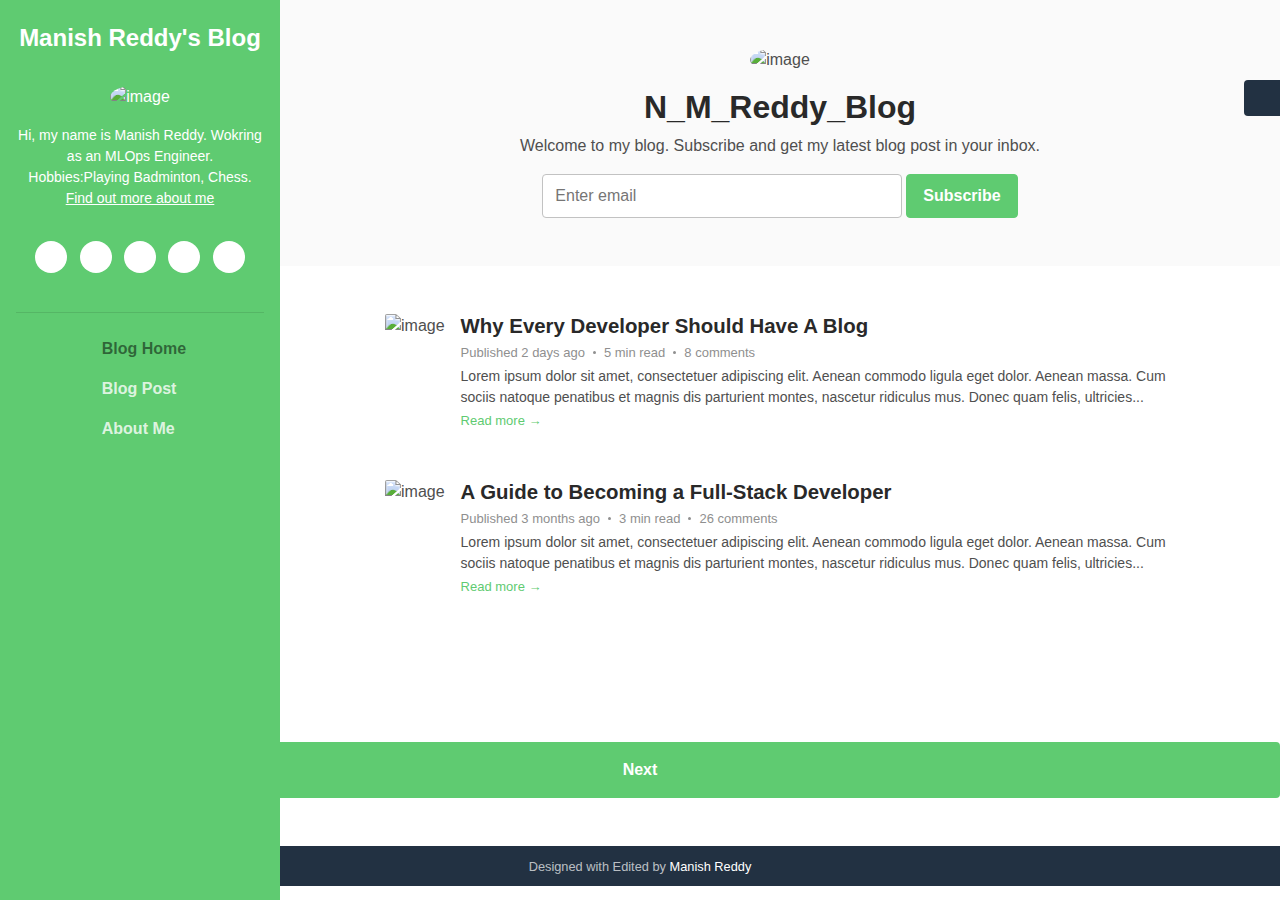
==== index.html @ e74e2b90 "Update index.html" ====
<!DOCTYPE html>
<html lang="en"> 
<head>
    <title>N_M_Reddy</title>
    
    <!-- Meta -->
    <meta charset="utf-8">
    <meta http-equiv="X-UA-Compatible" content="IE=edge">
    <meta name="viewport" content="width=device-width, initial-scale=1.0">
    <meta name="description" content="Blog Template">
    <meta name="author" content="Xiaoying Riley at 3rd Wave Media">    
    <link rel="shortcut icon" href="favicon.ico"> 
    
    <!-- FontAwesome JS-->
    <script defer src="https://use.fontawesome.com/releases/v5.7.1/js/all.js" integrity="sha384-eVEQC9zshBn0rFj4+TU78eNA19HMNigMviK/PU/FFjLXqa/GKPgX58rvt5Z8PLs7" crossorigin="anonymous"></script>
    
    <!-- Theme CSS -->  
    <link id="theme-style" rel="stylesheet" href="assets/css/theme-1.css">

</head> 

<body>
    
    <header class="header text-center">	    
	    <h1 class="blog-name pt-lg-4 mb-0"><a href="index.html">Manish Reddy's Blog</a></h1>
        
	    <nav class="navbar navbar-expand-lg navbar-dark" >
           
			<button class="navbar-toggler" type="button" data-toggle="collapse" data-target="#navigation" aria-controls="navigation" aria-expanded="false" aria-label="Toggle navigation">
			<span class="navbar-toggler-icon"></span>
			</button>

			<div id="navigation" class="collapse navbar-collapse flex-column" >
				<div class="profile-section pt-3 pt-lg-0">
				    <img class="profile-image mb-3 rounded-circle mx-auto" src="assets/images/NMReddy.jpg" alt="image" >			
					
					<div class="bio mb-3">Hi, my name is Manish Reddy. Wokring as an MLOps Engineer. Hobbies:Playing Badminton, Chess.<br><a href="about.html">Find out more about me</a></div><!--//bio-->
					<ul class="social-list list-inline py-3 mx-auto">
			            <li class="list-inline-item"><a href="#"><i class="fab fa-twitter fa-fw"></i></a></li>
			            <li class="list-inline-item"><a href="#"><i class="fab fa-linkedin-in fa-fw"></i></a></li>
			            <li class="list-inline-item"><a href="#"><i class="fab fa-github-alt fa-fw"></i></a></li>
			            <li class="list-inline-item"><a href="#"><i class="fab fa-stack-overflow fa-fw"></i></a></li>
			            <li class="list-inline-item"><a href="#"><i class="fab fa-codepen fa-fw"></i></a></li>
			        </ul><!--//social-list-->
			        <hr> 
				</div><!--//profile-section-->
				
				<ul class="navbar-nav flex-column text-left">
					<li class="nav-item active">
					    <a class="nav-link" href="index.html"><i class="fas fa-home fa-fw mr-2"></i>Blog Home <span class="sr-only">(current)</span></a>
					</li>
					<li class="nav-item">
					    <a class="nav-link" href="blog-post.html"><i class="fas fa-bookmark fa-fw mr-2"></i>Blog Post</a>
					</li>
					<li class="nav-item">
					    <a class="nav-link" href="about.html"><i class="fas fa-user fa-fw mr-2"></i>About Me</a>
					</li>
				</ul>
				
				<!--<div class="my-2 my-md-3">
				    <a class="btn btn-primary" href="https://themes.3rdwavemedia.com/" target="_blank">Get in Touch</a>
				</div>-->
			</div>
		</nav>
    </header>
    
    <div class="main-wrapper">
	    <section class="cta-section theme-bg-light py-5">
		    <div class="container text-center">
			    <img class="profile-image mb-3 rounded-circle mx-auto" style="width:30%"src="assets/images/NMReddy.jpg" alt="image" >
			    <h2 class="heading">N_M_Reddy_Blog</h2>
			    <div class="intro">Welcome to my blog. Subscribe and get my latest blog post in your inbox.</div>
			    <form class="signup-form form-inline justify-content-center pt-3">
                    <div class="form-group">
                        <label class="sr-only" for="semail">Your email</label>
                        <input type="email" id="semail" name="semail1" class="form-control mr-md-1 semail" placeholder="Enter email">
                    </div>
                    <button type="submit" class="btn btn-primary">Subscribe</button>
                </form>
		    </div><!--//container-->
	    </section>
	    <section class="blog-list px-3 py-5 p-md-5">
		    <div class="container">
			    <div class="item mb-5">
				    <div class="media">
					    <img class="mr-3 img-fluid post-thumb d-none d-md-flex" src="assets/images/blog/blog-post-thumb-1.jpg" alt="image">
					    <div class="media-body">
						    <h3 class="title mb-1"><a href="blog-post.html">Why Every Developer Should Have A Blog</a></h3>
						    <div class="meta mb-1"><span class="date">Published 2 days ago</span><span class="time">5 min read</span><span class="comment"><a href="#">8 comments</a></span></div>
						    <div class="intro">Lorem ipsum dolor sit amet, consectetuer adipiscing elit. Aenean commodo ligula eget dolor. Aenean massa. Cum sociis natoque penatibus et magnis dis parturient montes, nascetur ridiculus mus. Donec quam felis, ultricies...</div>
						    <a class="more-link" href="blog-post.html">Read more &rarr;</a>
					    </div><!--//media-body-->
				    </div><!--//media-->
			    </div><!--//item-->
			    <div class="item mb-5">
				    <div class="media">
					    <img class="mr-3 img-fluid post-thumb d-none d-md-flex" src="assets/images/blog/blog-post-thumb-2.jpg" alt="image">
					    <div class="media-body">
						    <h3 class="title mb-1"><a href="blog-post.html">A Guide to Becoming a Full-Stack Developer</a></h3>
						    <div class="meta mb-1"><span class="date">Published 3 months ago</span><span class="time">3 min read</span><span class="comment"><a href="#">26 comments</a></span></div>
						    <div class="intro">Lorem ipsum dolor sit amet, consectetuer adipiscing elit. Aenean commodo ligula eget dolor. Aenean massa. Cum sociis natoque penatibus et magnis dis parturient montes, nascetur ridiculus mus. Donec quam felis, ultricies...</div>
						    <a class="more-link" href="blog-post.html">Read more &rarr;</a>
					    </div><!--//media-body-->
				    </div><!--//media-->
			    </div><!--//item-->
			    
			<!-- <div class="item mb-5">
				    <div class="media">
					    <img class="mr-3 img-fluid post-thumb d-none d-md-flex" src="assets/images/blog/blog-post-thumb-3.jpg" alt="image">
					    <div class="media-body">
						    <h3 class="title mb-1"><a href="blog-post.html">High Performance JavaScript</a></h3>
						    <div class="meta mb-1"><span class="date">Published 1 month ago</span><span class="time">8 min read</span><span class="comment"><a href="#">12 comments</a></span></div>
						    <div class="intro">Lorem ipsum dolor sit amet, consectetuer adipiscing elit. Aenean commodo ligula eget dolor. Aenean massa. Cum sociis natoque penatibus et magnis dis parturient montes, nascetur ridiculus mus. Donec quam felis, ultricies...</div>
						    <a class="more-link" href="blog-post.html">Read more &rarr;</a>
					    </div><!--//media-body-->
				    </div><!--//media-->
			    </div><!--//item-->
		       <!-- <div class="item mb-5">
				    <div class="media">
					    <img class="mr-3 img-fluid post-thumb d-none d-md-flex" src="assets/images/blog/blog-post-thumb-4.jpg" alt="image">
					    <div class="media-body">
						    <h3 class="title mb-1"><a href="blog-post.html">Top 5 JavaScript Frameworks</a></h3>
						    <div class="meta mb-1"><span class="date">Published 2 months ago</span><span class="time">15 min read</span><span class="comment"><a href="#">3 comments</a></span></div>
						    <div class="intro">Lorem ipsum dolor sit amet, consectetuer adipiscing elit. Aenean commodo ligula eget dolor. Aenean massa. Cum sociis natoque penatibus et magnis dis parturient montes, nascetur ridiculus mus. Donec quam felis, ultricies...</div>
						    <a class="more-link" href="blog-post.html">Read more &rarr;</a>
					    </div><!--//media-body-->
			<!-- 	    </div><!--//media-->
			 <!--    </div><!--//item-->
			    
		       <!-- <div class="item mb-5">
				    <div class="media">
					    <img class="mr-3 img-fluid post-thumb d-none d-md-flex" src="assets/images/blog/blog-post-thumb-5.jpg" alt="image">
					    <div class="media-body">
						    <h3 class="title mb-1"><a href="blog-post.html">Learn React in 24 Hours</a></h3>
						    <div class="meta mb-1"><span class="date">Published 2 months ago</span><span class="time">10 min read</span><span class="comment"><a href="#">23 comments</a></span></div>
						    <div class="intro">Lorem ipsum dolor sit amet, consectetuer adipiscing elit. Aenean commodo ligula eget dolor. Aenean massa. Cum sociis natoque penatibus et magnis dis parturient montes, nascetur ridiculus mus. Donec quam felis, ultricies...</div>
						    <a class="more-link" href="blog-post.html">Read more &rarr;</a>
					    </div><!--//media-body-->
			<!-- 	    </div><!--//media-->
			 <!--    </div><!--//item-->
			    
			<!--     <div class="item">
				    <div class="media">
					    <img class="mr-3 img-fluid post-thumb d-none d-md-flex" src="assets/images/blog/blog-post-thumb-6.jpg" alt="image">
					    <div class="media-body">
						    <h3 class="title mb-1"><a href="blog-post.html">About Remote Working</a></h3>
						    <div class="meta mb-1"><span class="date">Published 3 months ago</span><span class="time">2 min read</span><span class="comment"><a href="#">1 comment</a></span></div>
						    <div class="intro">Lorem ipsum dolor sit amet, consectetuer adipiscing elit. Aenean commodo ligula eget dolor. Aenean massa. Cum sociis natoque penatibus et magnis dis parturient montes, nascetur ridiculus mus. Donec quam felis, ultricies...</div>
						    <a class="more-link" href="blog-post.html">Read more &rarr;</a>
					    </div><!--//media-body-->
			<!-- 	    </div><!--//media-->
			<!--     </div><!--//item-->
	              
			    
			    <nav class="blog-nav nav nav-justified my-5">
				  <a class="nav-link-prev nav-item nav-link d-none rounded-left" href="#">Previous<i class="arrow-prev fas fa-long-arrow-alt-left"></i></a>
				  <a class="nav-link-next nav-item nav-link rounded" href="blog-list.html">Next<i class="arrow-next fas fa-long-arrow-alt-right"></i></a>
				</nav>
				
		    </div>
	    </section>
	    
	    <footer class="footer text-center py-2 theme-bg-dark">
		   
	        <!--/* This template is released under the Creative Commons Attribution 3.0 License. Please keep the attribution link below when using for your own project. Thank you for your support. :) If you'd like to use the template without the attribution, you can buy the commercial license via our website: themes.3rdwavemedia.com */-->
                <small class="copyright">Designed with <i class="fas fa-heart" style="color: #fb866a;"></i> Edited by <a href="" target="_blank">Manish Reddy</a></small>
		   
	    </footer>
    
    </div><!--//main-wrapper-->
    
    
    
    
    <!-- *****CONFIGURE STYLE (REMOVE ON YOUR PRODUCTION SITE)****** -->  
    <div id="config-panel" class="config-panel d-none d-lg-block">
        <div class="panel-inner">
            <a id="config-trigger" class="config-trigger config-panel-hide text-center" href="#"><i class="fas fa-cog fa-spin mx-auto" data-fa-transform="down-6" ></i></a>
            <h5 class="panel-title">Choose Colour</h5>
            <ul id="color-options" class="list-inline mb-0">
                <li class="theme-1 active list-inline-item"><a data-style="assets/css/theme-1.css" href="#"></a></li>
                <li class="theme-2  list-inline-item"><a data-style="assets/css/theme-2.css" href="#"></a></li>
                <li class="theme-3  list-inline-item"><a data-style="assets/css/theme-3.css" href="#"></a></li>
                <li class="theme-4  list-inline-item"><a data-style="assets/css/theme-4.css" href="#"></a></li>
                <li class="theme-5  list-inline-item"><a data-style="assets/css/theme-5.css" href="#"></a></li>
                <li class="theme-6  list-inline-item"><a data-style="assets/css/theme-6.css" href="#"></a></li>
                <li class="theme-7  list-inline-item"><a data-style="assets/css/theme-7.css" href="#"></a></li>
                <li class="theme-8  list-inline-item"><a data-style="assets/css/theme-8.css" href="#"></a></li>
            </ul>
            <a id="config-close" class="close" href="#"><i class="fa fa-times-circle"></i></a>
        </div><!--//panel-inner-->
    </div><!--//configure-panel-->

    
       
    <!-- Javascript -->          
    <script src="assets/plugins/jquery-3.3.1.min.js"></script>
    <script src="assets/plugins/popper.min.js"></script> 
    <script src="assets/plugins/bootstrap/js/bootstrap.min.js"></script> 

    <!-- Style Switcher (REMOVE ON YOUR PRODUCTION SITE) -->
    <script src="assets/js/demo/style-switcher.js"></script>     
    

</body>
</html>
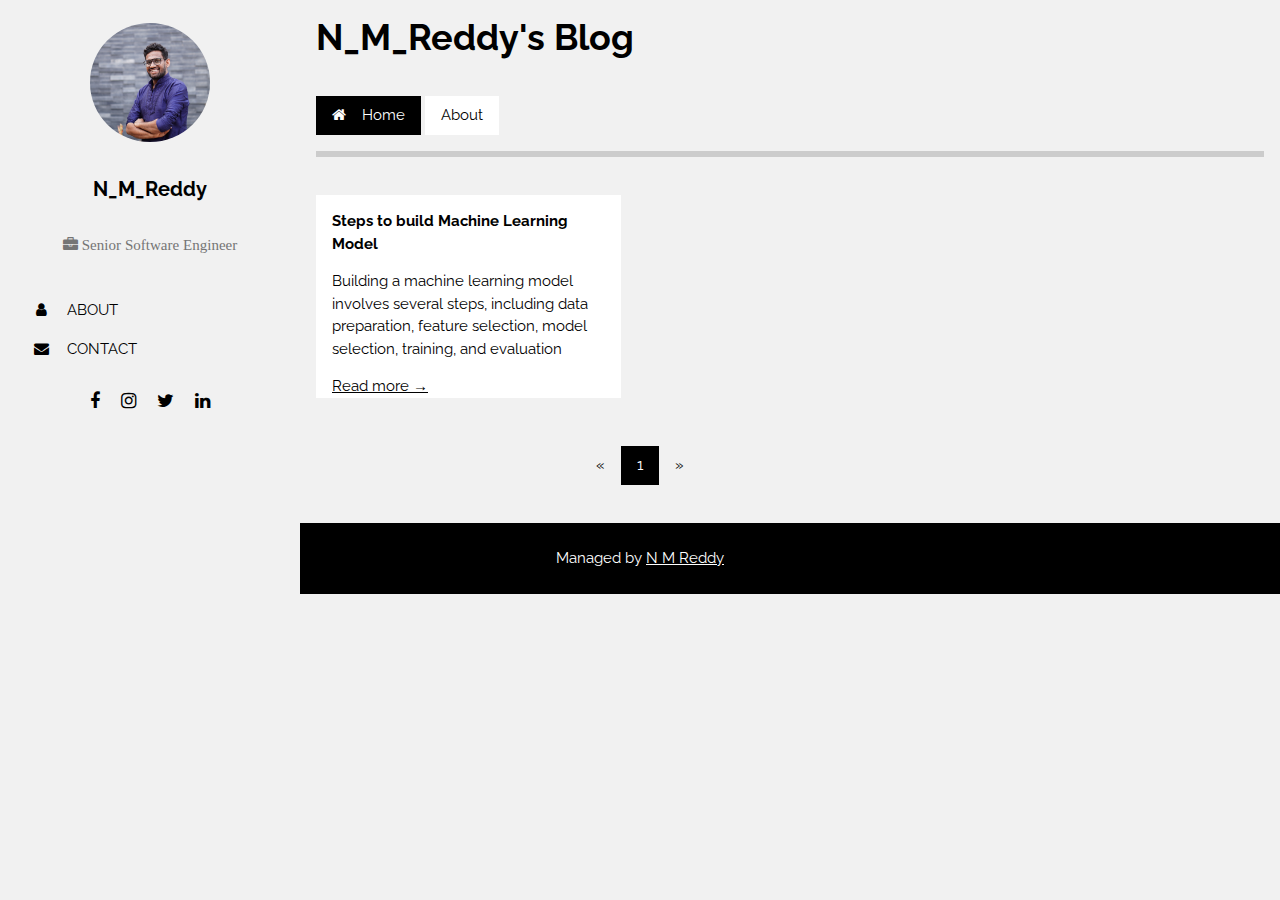
==== commit 392bd5b7: "Update index.html" ====
--- a/index.html
+++ b/index.html
@@ -1,207 +1,158 @@
 <!DOCTYPE html>
-<html lang="en"> 
+<html>
 <head>
-    <title>N_M_Reddy</title>
+<title>N_M_Reddy</title>
+<meta charset="UTF-8">
+<meta name="viewport" content="width=device-width, initial-scale=1">
+<link rel="stylesheet" href="https://www.w3schools.com/w3css/4/w3.css">
+<link rel="stylesheet" href="https://fonts.googleapis.com/css?family=Raleway">
+<link rel="stylesheet" href="https://cdnjs.cloudflare.com/ajax/libs/font-awesome/4.7.0/css/font-awesome.min.css">
+<style>
+body,h1,h2,h3,h4,h5,h6 {font-family: "Raleway", sans-serif}
+</style>
+</head>
+<body class="w3-light-grey w3-content" style="max-width:1600px">
+
+<!-- Sidebar/menu -->
+<nav class="w3-sidebar w3-collapse w3-light-grey w3-animate-left" style="z-index:3;width:300px;" id="mySidebar"><br>
+  <div class="w3-container w3-center">
+    <a href="#" onclick="w3_close()" class="w3-hide-large w3-right w3-jumbo w3-padding w3-hover-grey" title="close menu">
+      <i class="fa fa-remove"></i>
+    </a>
+    <img src="assets/images/NMReddy.JPG" style="width:45%;" class="w3-circle"><br><br>
+    <h4><b>N_M_Reddy</b></h4>
+    <p class="fa fa-briefcase  w3-text-grey" style="padding: 3%">    Senior Software Engineer</p>
+  </div>
+  <div class="w3-bar-block w3-margin">
+    <!--<a href="#portfolio" onclick="w3_close()" class="w3-bar-item w3-button w3-padding "><i class="fa fa-th-large fa-fw w3-margin-right"></i>PORTFOLIO</a>--> 
+    <a href="about.html" onclick="w3_close()" class="w3-bar-item w3-button w3-padding" ><i class="fa fa-user fa-fw w3-margin-right"></i>ABOUT</a> 
+    <a href="#contact" onclick="w3_close()" class="w3-bar-item w3-button w3-padding"><i class="fa fa-envelope fa-fw w3-margin-right"></i>CONTACT</a>
+  </div>
+  <div class="w3-panel w3-large w3-center">
+    <i class="fa fa-facebook w3-hover-opacity" style="padding: 3%"></i>
+    <i class="fa fa-instagram w3-hover-opacity" style="padding: 3%"></i>
+    <i class="fa fa-twitter w3-hover-opacity" style="padding: 3%"></i>
+    <i class="fa fa-linkedin w3-hover-opacity" style="padding: 3%"></i>
+  </div>
+</nav>
+
+<!-- Overlay effect when opening sidebar on small screens -->
+<div class="w3-overlay w3-hide-large w3-animate-opacity" onclick="w3_close()" style="cursor:pointer" title="close side menu" id="myOverlay"></div>
+
+<!-- !PAGE CONTENT! -->
+<div class="w3-main" style="margin-left:300px">
+
+  <!-- Header -->
+  <header id="portfolio">
+    <a href="#"><img src="assets/images/NMReddy.JPG" style="width:65px;" class="w3-circle w3-right w3-margin w3-hide-large w3-hover-opacity"></a>
+    <span class="w3-button w3-hide-large w3-xxlarge w3-hover-text-grey" onclick="w3_open()"><i class="fa fa-bars"></i></span>
+    <div class="w3-container">
+    <h1><b>N_M_Reddy's Blog</b></h1>
+    <div class="w3-section w3-bottombar w3-padding-16">
+      <!--<span class="w3-margin-right">Filter:</span> -->
+      <a class="w3-button  w3-black" href="index.html"><i class="fa fa-home w3-margin-right" ></i>Home</a>
+      <a class="w3-button w3-white"  href="about.html">About</a>
+      <!--<a class="w3-button w3-white"><i class="fa fa-photo w3-margin-right"></i>Photos</a>-->
+      <!--<button class="w3-button w3-white w3-hide-small"><i class="fa fa-map-pin w3-margin-right"></i>About</button>-->
+    </div>
+    </div>
+  </header>
+  
+  <!-- First Photo Grid-->
+  <div class="w3-row-padding">
+    <div class="w3-third w3-container w3-margin-bottom">
+      <img src="assets\images\blog/blog.jpg" alt="" style="width:100%" class="w3-hover-opacity">
+      <div class="w3-container w3-white">
+        <p><b>Steps to build Machine Learning Model</b></p>
+        <p>Building a machine learning model  involves several steps, including data preparation, feature selection, model selection, training, and evaluation</p>
+        <a class="more-link" href="blog_post.html">Read more &rarr;</a>
+      </div>
+    </div>
+    <!--<div class="w3-third w3-container w3-margin-bottom">
+      <img src="assets\images\blog/blog.jpg" alt="" style="width:100%" class="w3-hover-opacity">
+      <div class="w3-container w3-white">
+        <p><b>Steps to build Machine Learning Model</b></p>
+        <p>Building a machine learning model  involves several steps, including data preparation, feature selection, model selection, training, and evaluation</p>
+        <a class="more-link" href="blog_post.html">Read more &rarr;</a>
+      </div>
+    </div>
+    <div class="w3-third w3-container w3-margin-bottom">
+      <img src="assets\images\blog/blog.jpg" alt="" style="width:100%" class="w3-hover-opacity">
+      <div class="w3-container w3-white">
+        <p><b>Steps to build Machine Learning Model</b></p>
+        <p>Building a machine learning model  involves several steps, including data preparation, feature selection, model selection, training, and evaluation</p>
+        <a class="more-link" href="blog_post.html">Read more &rarr;</a>
+      </div>
+    </div>
+    <div class="w3-third w3-container w3-margin-bottom">
+      <img src="assets\images\blog/blog.jpg" alt="" style="width:100%" class="w3-hover-opacity">
+      <div class="w3-container w3-white">
+        <p><b>Steps to build Machine Learning Model</b></p>
+        <p>Building a machine learning model  involves several steps, including data preparation, feature selection, model selection, training, and evaluation</p>
+        <a class="more-link" href="blog_post.html">Read more &rarr;</a>
+      </div>-->
+    </div>    
     
-    <!-- Meta -->
-    <meta charset="utf-8">
-    <meta http-equiv="X-UA-Compatible" content="IE=edge">
-    <meta name="viewport" content="width=device-width, initial-scale=1.0">
-    <meta name="description" content="Blog Template">
-    <meta name="author" content="Xiaoying Riley at 3rd Wave Media">    
-    <link rel="shortcut icon" href="favicon.ico"> 
-    
-    <!-- FontAwesome JS-->
-    <script defer src="https://use.fontawesome.com/releases/v5.7.1/js/all.js" integrity="sha384-eVEQC9zshBn0rFj4+TU78eNA19HMNigMviK/PU/FFjLXqa/GKPgX58rvt5Z8PLs7" crossorigin="anonymous"></script>
-    
-    <!-- Theme CSS -->  
-    <link id="theme-style" rel="stylesheet" href="assets/css/theme-1.css">
+  </div>
+  
+  <!-- Second Photo Grid
+  <div class="w3-row-padding">
+    <div class="w3-third w3-container w3-margin-bottom">
+      <img src="/w3images/p1.jpg" alt="Norway" style="width:100%" class="w3-hover-opacity">
+      <div class="w3-container w3-white">
+        <p><b>Lorem Ipsum</b></p>
+        <p>Praesent tincidunt sed tellus ut rutrum. Sed vitae justo condimentum, porta lectus vitae, ultricies congue gravida diam non fringilla.</p>
+      </div>
+    </div>
+    <div class="w3-third w3-container w3-margin-bottom">
+      <img src="/w3images/p2.jpg" alt="Norway" style="width:100%" class="w3-hover-opacity">
+      <div class="w3-container w3-white">
+        <p><b>Lorem Ipsum</b></p>
+        <p>Praesent tincidunt sed tellus ut rutrum. Sed vitae justo condimentum, porta lectus vitae, ultricies congue gravida diam non fringilla.</p>
+      </div>
+    </div>
+    <div class="w3-third w3-container">
+      <img src="/w3images/p3.jpg" alt="Norway" style="width:100%" class="w3-hover-opacity">
+      <div class="w3-container w3-white">
+        <p><b>Lorem Ipsum</b></p>
+        <p>Praesent tincidunt sed tellus ut rutrum. Sed vitae justo condimentum, porta lectus vitae, ultricies congue gravida diam non fringilla.</p>
+      </div>
+    </div>
+  </div>-->
 
-</head> 
+  <!-- Pagination -->
+  <div class="w3-center w3-padding-32">
+    <div class="w3-bar">
+      <a href="#" class="w3-bar-item w3-button w3-hover-black">«</a>
+      <a href="#" class="w3-bar-item w3-black w3-button">1</a>
+      <!--<a href="#" class="w3-bar-item w3-button w3-hover-black">2</a>
+      <a href="#" class="w3-bar-item w3-button w3-hover-black">3</a>
+      <a href="#" class="w3-bar-item w3-button w3-hover-black">4</a>-->
+      <a href="#" class="w3-bar-item w3-button w3-hover-black">»</a>
+    </div>
+  </div>
+ 
 
-<body>
-    
-    <header class="header text-center">	    
-	    <h1 class="blog-name pt-lg-4 mb-0"><a href="index.html">Manish Reddy's Blog</a></h1>
-        
-	    <nav class="navbar navbar-expand-lg navbar-dark" >
-           
-			<button class="navbar-toggler" type="button" data-toggle="collapse" data-target="#navigation" aria-controls="navigation" aria-expanded="false" aria-label="Toggle navigation">
-			<span class="navbar-toggler-icon"></span>
-			</button>
+  <!-- Footer -->
 
-			<div id="navigation" class="collapse navbar-collapse flex-column" >
-				<div class="profile-section pt-3 pt-lg-0">
-				    <img class="profile-image mb-3 rounded-circle mx-auto" src="assets/images/NMReddy.jpg" alt="image" >			
-					
-					<div class="bio mb-3">Hi, my name is Manish Reddy. Wokring as an MLOps Engineer. Hobbies:Playing Badminton, Chess.<br><a href="about.html">Find out more about me</a></div><!--//bio-->
-					<ul class="social-list list-inline py-3 mx-auto">
-			            <li class="list-inline-item"><a href="#"><i class="fab fa-twitter fa-fw"></i></a></li>
-			            <li class="list-inline-item"><a href="#"><i class="fab fa-linkedin-in fa-fw"></i></a></li>
-			            <li class="list-inline-item"><a href="#"><i class="fab fa-github-alt fa-fw"></i></a></li>
-			            <li class="list-inline-item"><a href="#"><i class="fab fa-stack-overflow fa-fw"></i></a></li>
-			            <li class="list-inline-item"><a href="#"><i class="fab fa-codepen fa-fw"></i></a></li>
-			        </ul><!--//social-list-->
-			        <hr> 
-				</div><!--//profile-section-->
-				
-				<ul class="navbar-nav flex-column text-left">
-					<li class="nav-item active">
-					    <a class="nav-link" href="index.html"><i class="fas fa-home fa-fw mr-2"></i>Blog Home <span class="sr-only">(current)</span></a>
-					</li>
-					<li class="nav-item">
-					    <a class="nav-link" href="blog-post.html"><i class="fas fa-bookmark fa-fw mr-2"></i>Blog Post</a>
-					</li>
-					<li class="nav-item">
-					    <a class="nav-link" href="about.html"><i class="fas fa-user fa-fw mr-2"></i>About Me</a>
-					</li>
-				</ul>
-				
-				<!--<div class="my-2 my-md-3">
-				    <a class="btn btn-primary" href="https://themes.3rdwavemedia.com/" target="_blank">Get in Touch</a>
-				</div>-->
-			</div>
-		</nav>
-    </header>
-    
-    <div class="main-wrapper">
-	    <section class="cta-section theme-bg-light py-5">
-		    <div class="container text-center">
-			    <img class="profile-image mb-3 rounded-circle mx-auto" style="width:30%"src="assets/images/NMReddy.jpg" alt="image" >
-			    <h2 class="heading">N_M_Reddy_Blog</h2>
-			    <div class="intro">Welcome to my blog. Subscribe and get my latest blog post in your inbox.</div>
-			    <form class="signup-form form-inline justify-content-center pt-3">
-                    <div class="form-group">
-                        <label class="sr-only" for="semail">Your email</label>
-                        <input type="email" id="semail" name="semail1" class="form-control mr-md-1 semail" placeholder="Enter email">
-                    </div>
-                    <button type="submit" class="btn btn-primary">Subscribe</button>
-                </form>
-		    </div><!--//container-->
-	    </section>
-	    <section class="blog-list px-3 py-5 p-md-5">
-		    <div class="container">
-			    <div class="item mb-5">
-				    <div class="media">
-					    <img class="mr-3 img-fluid post-thumb d-none d-md-flex" src="assets/images/blog/blog-post-thumb-1.jpg" alt="image">
-					    <div class="media-body">
-						    <h3 class="title mb-1"><a href="blog-post.html">Why Every Developer Should Have A Blog</a></h3>
-						    <div class="meta mb-1"><span class="date">Published 2 days ago</span><span class="time">5 min read</span><span class="comment"><a href="#">8 comments</a></span></div>
-						    <div class="intro">Lorem ipsum dolor sit amet, consectetuer adipiscing elit. Aenean commodo ligula eget dolor. Aenean massa. Cum sociis natoque penatibus et magnis dis parturient montes, nascetur ridiculus mus. Donec quam felis, ultricies...</div>
-						    <a class="more-link" href="blog-post.html">Read more &rarr;</a>
-					    </div><!--//media-body-->
-				    </div><!--//media-->
-			    </div><!--//item-->
-			    <div class="item mb-5">
-				    <div class="media">
-					    <img class="mr-3 img-fluid post-thumb d-none d-md-flex" src="assets/images/blog/blog-post-thumb-2.jpg" alt="image">
-					    <div class="media-body">
-						    <h3 class="title mb-1"><a href="blog-post.html">A Guide to Becoming a Full-Stack Developer</a></h3>
-						    <div class="meta mb-1"><span class="date">Published 3 months ago</span><span class="time">3 min read</span><span class="comment"><a href="#">26 comments</a></span></div>
-						    <div class="intro">Lorem ipsum dolor sit amet, consectetuer adipiscing elit. Aenean commodo ligula eget dolor. Aenean massa. Cum sociis natoque penatibus et magnis dis parturient montes, nascetur ridiculus mus. Donec quam felis, ultricies...</div>
-						    <a class="more-link" href="blog-post.html">Read more &rarr;</a>
-					    </div><!--//media-body-->
-				    </div><!--//media-->
-			    </div><!--//item-->
-			    
-			<!-- <div class="item mb-5">
-				    <div class="media">
-					    <img class="mr-3 img-fluid post-thumb d-none d-md-flex" src="assets/images/blog/blog-post-thumb-3.jpg" alt="image">
-					    <div class="media-body">
-						    <h3 class="title mb-1"><a href="blog-post.html">High Performance JavaScript</a></h3>
-						    <div class="meta mb-1"><span class="date">Published 1 month ago</span><span class="time">8 min read</span><span class="comment"><a href="#">12 comments</a></span></div>
-						    <div class="intro">Lorem ipsum dolor sit amet, consectetuer adipiscing elit. Aenean commodo ligula eget dolor. Aenean massa. Cum sociis natoque penatibus et magnis dis parturient montes, nascetur ridiculus mus. Donec quam felis, ultricies...</div>
-						    <a class="more-link" href="blog-post.html">Read more &rarr;</a>
-					    </div><!--//media-body-->
-				    </div><!--//media-->
-			    </div><!--//item-->
-		       <!-- <div class="item mb-5">
-				    <div class="media">
-					    <img class="mr-3 img-fluid post-thumb d-none d-md-flex" src="assets/images/blog/blog-post-thumb-4.jpg" alt="image">
-					    <div class="media-body">
-						    <h3 class="title mb-1"><a href="blog-post.html">Top 5 JavaScript Frameworks</a></h3>
-						    <div class="meta mb-1"><span class="date">Published 2 months ago</span><span class="time">15 min read</span><span class="comment"><a href="#">3 comments</a></span></div>
-						    <div class="intro">Lorem ipsum dolor sit amet, consectetuer adipiscing elit. Aenean commodo ligula eget dolor. Aenean massa. Cum sociis natoque penatibus et magnis dis parturient montes, nascetur ridiculus mus. Donec quam felis, ultricies...</div>
-						    <a class="more-link" href="blog-post.html">Read more &rarr;</a>
-					    </div><!--//media-body-->
-			<!-- 	    </div><!--//media-->
-			 <!--    </div><!--//item-->
-			    
-		       <!-- <div class="item mb-5">
-				    <div class="media">
-					    <img class="mr-3 img-fluid post-thumb d-none d-md-flex" src="assets/images/blog/blog-post-thumb-5.jpg" alt="image">
-					    <div class="media-body">
-						    <h3 class="title mb-1"><a href="blog-post.html">Learn React in 24 Hours</a></h3>
-						    <div class="meta mb-1"><span class="date">Published 2 months ago</span><span class="time">10 min read</span><span class="comment"><a href="#">23 comments</a></span></div>
-						    <div class="intro">Lorem ipsum dolor sit amet, consectetuer adipiscing elit. Aenean commodo ligula eget dolor. Aenean massa. Cum sociis natoque penatibus et magnis dis parturient montes, nascetur ridiculus mus. Donec quam felis, ultricies...</div>
-						    <a class="more-link" href="blog-post.html">Read more &rarr;</a>
-					    </div><!--//media-body-->
-			<!-- 	    </div><!--//media-->
-			 <!--    </div><!--//item-->
-			    
-			<!--     <div class="item">
-				    <div class="media">
-					    <img class="mr-3 img-fluid post-thumb d-none d-md-flex" src="assets/images/blog/blog-post-thumb-6.jpg" alt="image">
-					    <div class="media-body">
-						    <h3 class="title mb-1"><a href="blog-post.html">About Remote Working</a></h3>
-						    <div class="meta mb-1"><span class="date">Published 3 months ago</span><span class="time">2 min read</span><span class="comment"><a href="#">1 comment</a></span></div>
-						    <div class="intro">Lorem ipsum dolor sit amet, consectetuer adipiscing elit. Aenean commodo ligula eget dolor. Aenean massa. Cum sociis natoque penatibus et magnis dis parturient montes, nascetur ridiculus mus. Donec quam felis, ultricies...</div>
-						    <a class="more-link" href="blog-post.html">Read more &rarr;</a>
-					    </div><!--//media-body-->
-			<!-- 	    </div><!--//media-->
-			<!--     </div><!--//item-->
-	              
-			    
-			    <nav class="blog-nav nav nav-justified my-5">
-				  <a class="nav-link-prev nav-item nav-link d-none rounded-left" href="#">Previous<i class="arrow-prev fas fa-long-arrow-alt-left"></i></a>
-				  <a class="nav-link-next nav-item nav-link rounded" href="blog-list.html">Next<i class="arrow-next fas fa-long-arrow-alt-right"></i></a>
-				</nav>
-				
-		    </div>
-	    </section>
-	    
-	    <footer class="footer text-center py-2 theme-bg-dark">
-		   
-	        <!--/* This template is released under the Creative Commons Attribution 3.0 License. Please keep the attribution link below when using for your own project. Thank you for your support. :) If you'd like to use the template without the attribution, you can buy the commercial license via our website: themes.3rdwavemedia.com */-->
-                <small class="copyright">Designed with <i class="fas fa-heart" style="color: #fb866a;"></i> Edited by <a href="" target="_blank">Manish Reddy</a></small>
-		   
-	    </footer>
-    
-    </div><!--//main-wrapper-->
-    
-    
-    
-    
-    <!-- *****CONFIGURE STYLE (REMOVE ON YOUR PRODUCTION SITE)****** -->  
-    <div id="config-panel" class="config-panel d-none d-lg-block">
-        <div class="panel-inner">
-            <a id="config-trigger" class="config-trigger config-panel-hide text-center" href="#"><i class="fas fa-cog fa-spin mx-auto" data-fa-transform="down-6" ></i></a>
-            <h5 class="panel-title">Choose Colour</h5>
-            <ul id="color-options" class="list-inline mb-0">
-                <li class="theme-1 active list-inline-item"><a data-style="assets/css/theme-1.css" href="#"></a></li>
-                <li class="theme-2  list-inline-item"><a data-style="assets/css/theme-2.css" href="#"></a></li>
-                <li class="theme-3  list-inline-item"><a data-style="assets/css/theme-3.css" href="#"></a></li>
-                <li class="theme-4  list-inline-item"><a data-style="assets/css/theme-4.css" href="#"></a></li>
-                <li class="theme-5  list-inline-item"><a data-style="assets/css/theme-5.css" href="#"></a></li>
-                <li class="theme-6  list-inline-item"><a data-style="assets/css/theme-6.css" href="#"></a></li>
-                <li class="theme-7  list-inline-item"><a data-style="assets/css/theme-7.css" href="#"></a></li>
-                <li class="theme-8  list-inline-item"><a data-style="assets/css/theme-8.css" href="#"></a></li>
-            </ul>
-            <a id="config-close" class="close" href="#"><i class="fa fa-times-circle"></i></a>
-        </div><!--//panel-inner-->
-    </div><!--//configure-panel-->
+  
+  <div class="w3-black w3-center w3-padding-24">Managed by <a href="#" title="W3.CSS" target="_blank" class="w3-hover-opacity">N M Reddy</a></div>
 
-    
-       
-    <!-- Javascript -->          
-    <script src="assets/plugins/jquery-3.3.1.min.js"></script>
-    <script src="assets/plugins/popper.min.js"></script> 
-    <script src="assets/plugins/bootstrap/js/bootstrap.min.js"></script> 
+<!-- End page content -->
+</div>
 
-    <!-- Style Switcher (REMOVE ON YOUR PRODUCTION SITE) -->
-    <script src="assets/js/demo/style-switcher.js"></script>     
-    
+<script>
+// Script to open and close sidebar
+function w3_open() {
+    document.getElementById("mySidebar").style.display = "block";
+    document.getElementById("myOverlay").style.display = "block";
+}
+ 
+function w3_close() {
+    document.getElementById("mySidebar").style.display = "none";
+    document.getElementById("myOverlay").style.display = "none";
+}
+</script>
 
 </body>
-</html> 
-
+</html>
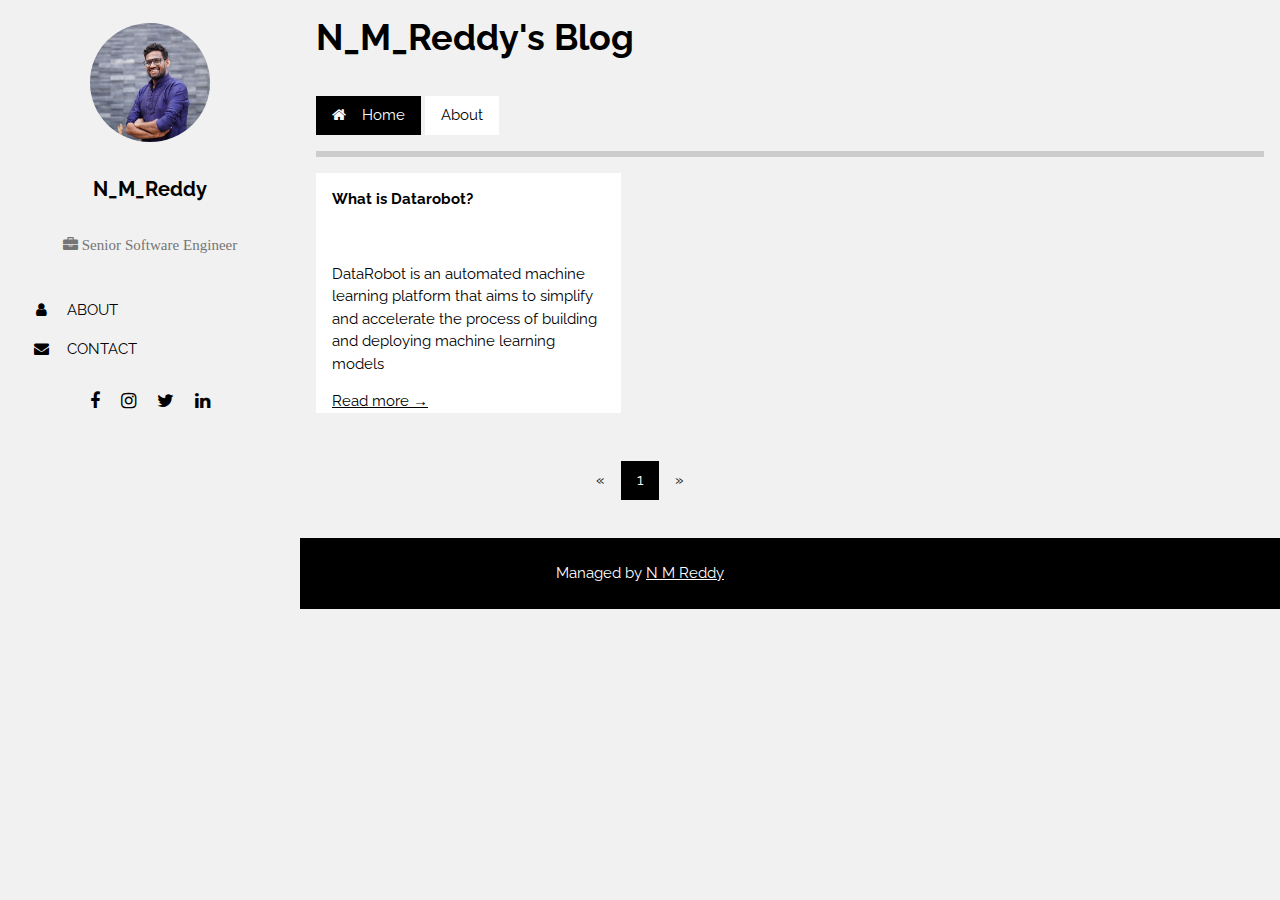
==== commit c7ec2a7a: "Update index.html" ====
--- a/index.html
+++ b/index.html
@@ -20,7 +20,7 @@
       <i class="fa fa-remove"></i>
     </a>
     <img src="assets/images/NMReddy.JPG" style="width:45%;" class="w3-circle"><br><br>
-    <h4><b>N_M_Reddy</b></h4>
+    <h4 href="/index.html"><b>N_M_Reddy</b></h4>
     <p class="fa fa-briefcase  w3-text-grey" style="padding: 3%">    Senior Software Engineer</p>
   </div>
   <div class="w3-bar-block w3-margin">
@@ -44,10 +44,10 @@
 
   <!-- Header -->
   <header id="portfolio">
-    <a href="#"><img src="assets/images/NMReddy.JPG" style="width:65px;" class="w3-circle w3-right w3-margin w3-hide-large w3-hover-opacity"></a>
+    <a href="/index.html"><img src="assets/images/NMReddy.JPG" style="width:65px;" class="w3-circle w3-right w3-margin w3-hide-large w3-hover-opacity"></a>
     <span class="w3-button w3-hide-large w3-xxlarge w3-hover-text-grey" onclick="w3_open()"><i class="fa fa-bars"></i></span>
     <div class="w3-container">
-    <h1><b>N_M_Reddy's Blog</b></h1>
+    <h1 href="/index.html"><b>N_M_Reddy's Blog</b></h1>
     <div class="w3-section w3-bottombar w3-padding-16">
       <!--<span class="w3-margin-right">Filter:</span> -->
       <a class="w3-button  w3-black" href="index.html"><i class="fa fa-home w3-margin-right" ></i>Home</a>
@@ -61,11 +61,12 @@
   <!-- First Photo Grid-->
   <div class="w3-row-padding">
     <div class="w3-third w3-container w3-margin-bottom">
-      <img src="assets\images\blog/blog.jpg" alt="" style="width:100%" class="w3-hover-opacity">
+      <!--<img src="assets\images\blog/datarobot.PNG" alt="" style="width:100%" class="w3-hover-opacity">-->
       <div class="w3-container w3-white">
-        <p><b>Steps to build Machine Learning Model</b></p>
-        <p>Building a machine learning model  involves several steps, including data preparation, feature selection, model selection, training, and evaluation</p>
-        <a class="more-link" href="blog_post.html">Read more &rarr;</a>
+        <p><b>What is Datarobot?</b></p>
+        <img src="assets\images\blog/datarobot.PNG" alt="" style="width:100%" class="w3-hover-opacity">
+        <p>DataRobot is an automated machine learning platform that aims to simplify and accelerate the process of building and deploying machine learning models</p>
+        <a class="more-link" href="blog_posts/post_1.html">Read more &rarr;</a>
       </div>
     </div>
     <!--<div class="w3-third w3-container w3-margin-bottom">
@@ -136,10 +137,11 @@
   <!-- Footer -->
 
   
-  <div class="w3-black w3-center w3-padding-24">Managed by <a href="#" title="W3.CSS" target="_blank" class="w3-hover-opacity">N M Reddy</a></div>
+<div class="w3-black w3-center w3-padding-24">Managed by <a href="/index.html" title="W3.CSS" target="_blank" class="w3-hover-opacity">N M Reddy</a></div>
 
 <!-- End page content -->
 </div>
+  
 
 <script>
 // Script to open and close sidebar
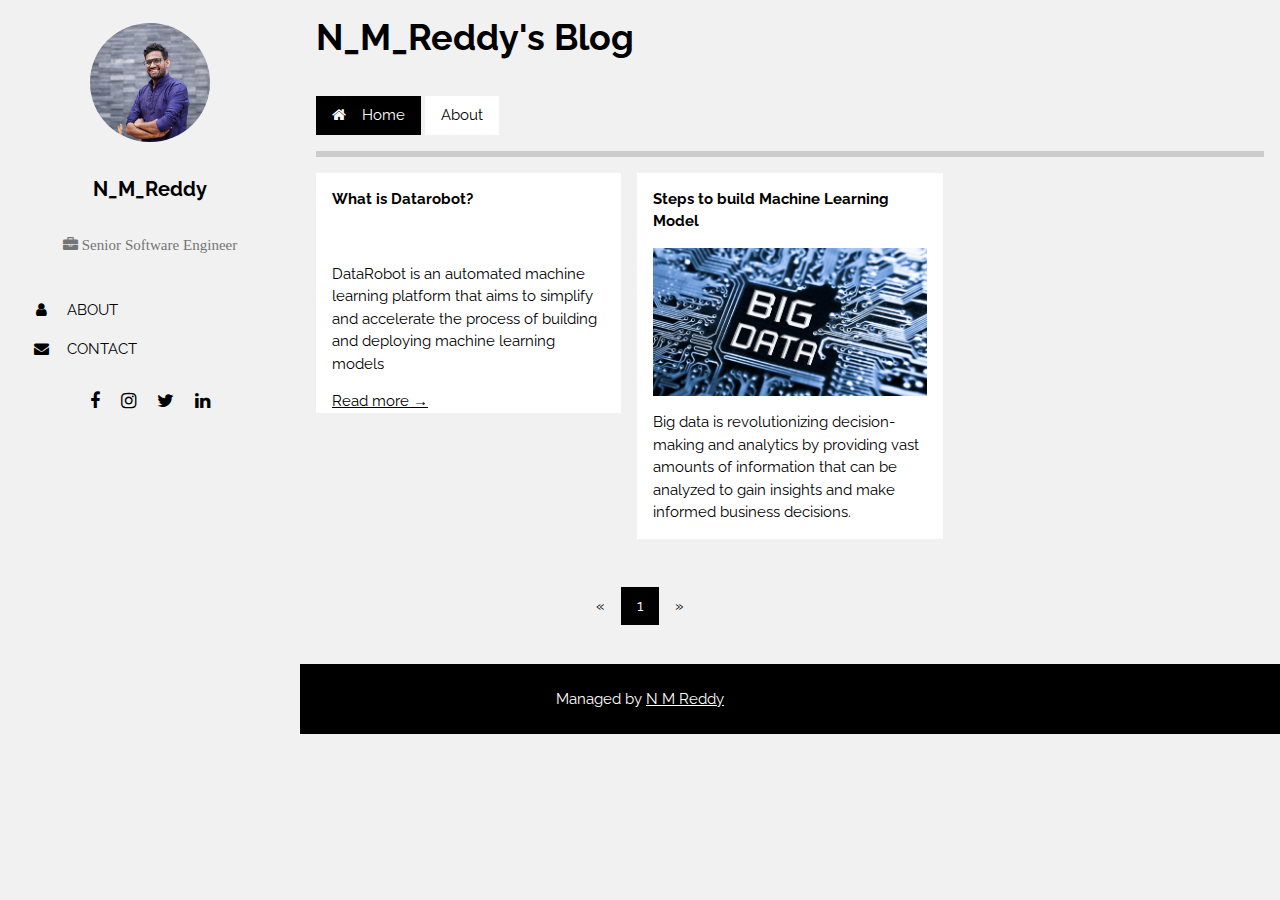
==== commit d3b4ff4f: "Update index.html" ====
--- a/index.html
+++ b/index.html
@@ -64,20 +64,37 @@
       <!--<img src="assets\images\blog/datarobot.PNG" alt="" style="width:100%" class="w3-hover-opacity">-->
       <div class="w3-container w3-white">
         <p><b>What is Datarobot?</b></p>
-        <img src="assets\images\blog/datarobot.PNG" alt="" style="width:100%" class="w3-hover-opacity">
+        <img src="assets\images\blog/datarobot.PNG" alt="" style="width:120%" class="w3-hover-opacity">
         <p>DataRobot is an automated machine learning platform that aims to simplify and accelerate the process of building and deploying machine learning models</p>
-        <a class="more-link" href="blog_posts/post_1.html">Read more &rarr;</a>
+        <a class="more-link" href="blog_posts/what_is_datarobot.html">Read more &rarr;</a>
       </div>
     </div>
-    <!--<div class="w3-third w3-container w3-margin-bottom">
+    <div class="w3-third w3-container w3-margin-bottom">
+      <div class="w3-container w3-white">
+        <p><b>Steps to build Machine Learning Model</b></p>
+         <img src="/images/blog_images/bigdata.PNG" alt="" style="width:100%" class="w3-hover-opacity">
+        <p>Big data is revolutionizing decision-making and analytics by providing vast amounts of information that can be analyzed to gain insights and make informed business decisions.</p>
+      </div>
+    </div>
+   <!-- <div class="w3-row-padding">
+    <div class="w3-third w3-container w3-margin-bottom">
+      <!--<img src="assets\images\blog/datarobot.PNG" alt="" style="width:100%" class="w3-hover-opacity">
+      <div class="w3-container w3-white">
+        <p><b>The role of big data in decision-making and analytics</b></p>
+        <img src="/images/blog_images/bigdata.PNG" alt="" style="width:100%" class="w3-hover-opacity">
+        <p>The role of <b> big data </b>in decision-making and analytics is crucial in today's business world.</p>
+        <a class="more-link" href="blog_posts/big_data.html">Read more &rarr;</a>
+      </div>
+    </div>
+    <div class="w3-third w3-container w3-margin-bottom">
       <img src="assets\images\blog/blog.jpg" alt="" style="width:100%" class="w3-hover-opacity">
       <div class="w3-container w3-white">
         <p><b>Steps to build Machine Learning Model</b></p>
         <p>Building a machine learning model  involves several steps, including data preparation, feature selection, model selection, training, and evaluation</p>
         <a class="more-link" href="blog_post.html">Read more &rarr;</a>
-      </div>
+      </div>-->
     </div>
-    <div class="w3-third w3-container w3-margin-bottom">
+    <!--<div class="w3-third w3-container w3-margin-bottom">
       <img src="assets\images\blog/blog.jpg" alt="" style="width:100%" class="w3-hover-opacity">
       <div class="w3-container w3-white">
         <p><b>Steps to build Machine Learning Model</b></p>
@@ -99,13 +116,14 @@
   <!-- Second Photo Grid
   <div class="w3-row-padding">
     <div class="w3-third w3-container w3-margin-bottom">
-      <img src="/w3images/p1.jpg" alt="Norway" style="width:100%" class="w3-hover-opacity">
+      
       <div class="w3-container w3-white">
-        <p><b>Lorem Ipsum</b></p>
-        <p>Praesent tincidunt sed tellus ut rutrum. Sed vitae justo condimentum, porta lectus vitae, ultricies congue gravida diam non fringilla.</p>
+        <p><b>Steps to build Machine Learning Model</b></p>
+         <img src="/images/blog_images/bigdata.PNG" alt="" style="width:100%" class="w3-hover-opacity">
+        <p>Big data is revolutionizing decision-making and analytics by providing vast amounts of information that can be analyzed to gain insights and make informed business decisions.</p>
       </div>
     </div>
-    <div class="w3-third w3-container w3-margin-bottom">
+    <!-- <div class="w3-third w3-container w3-margin-bottom">
       <img src="/w3images/p2.jpg" alt="Norway" style="width:100%" class="w3-hover-opacity">
       <div class="w3-container w3-white">
         <p><b>Lorem Ipsum</b></p>
@@ -118,8 +136,8 @@
         <p><b>Lorem Ipsum</b></p>
         <p>Praesent tincidunt sed tellus ut rutrum. Sed vitae justo condimentum, porta lectus vitae, ultricies congue gravida diam non fringilla.</p>
       </div>
-    </div>
-  </div>-->
+    </div>-->
+  </div>
 
   <!-- Pagination -->
   <div class="w3-center w3-padding-32">
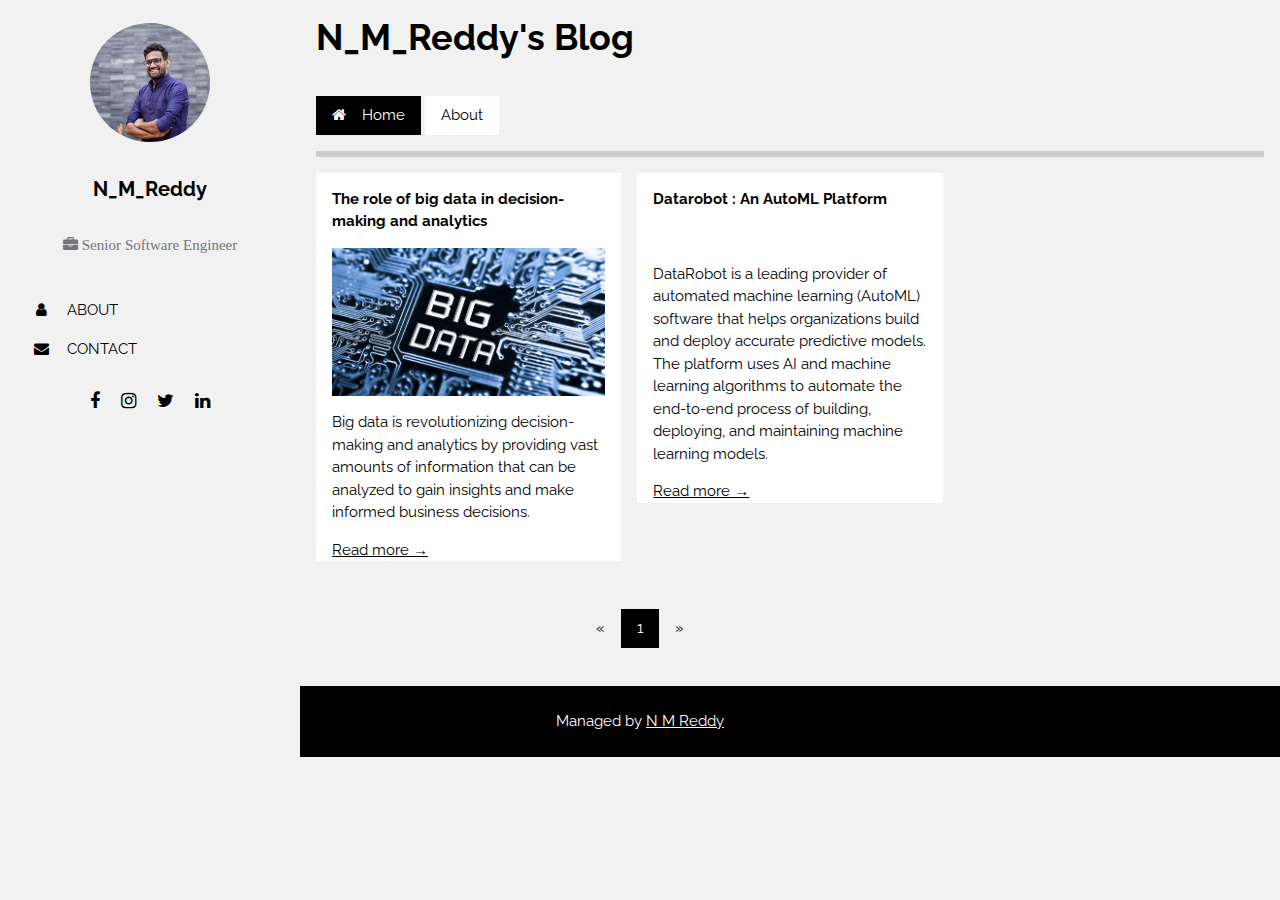
==== commit de43342a: "Update index.html" ====
--- a/index.html
+++ b/index.html
@@ -61,21 +61,23 @@
   <!-- First Photo Grid-->
   <div class="w3-row-padding">
     <div class="w3-third w3-container w3-margin-bottom">
-      <!--<img src="assets\images\blog/datarobot.PNG" alt="" style="width:100%" class="w3-hover-opacity">-->
       <div class="w3-container w3-white">
-        <p><b>What is Datarobot?</b></p>
-        <img src="assets\images\blog/datarobot.PNG" alt="" style="width:120%" class="w3-hover-opacity">
-        <p>DataRobot is an automated machine learning platform that aims to simplify and accelerate the process of building and deploying machine learning models</p>
-        <a class="more-link" href="blog_posts/what_is_datarobot.html">Read more &rarr;</a>
+        <p><b>The role of big data in decision-making and analytics</b></p>
+         <img src="/images/blog_images/bigdata.PNG" alt="" style="width:100%" class="w3-hover-opacity">
+        <p>Big data is revolutionizing decision-making and analytics by providing vast amounts of information that can be analyzed to gain insights and make informed business decisions.</p>
+        <a class="more-link" href="blog_posts/big_data.html">Read more &rarr;</a>
       </div>
     </div>
     <div class="w3-third w3-container w3-margin-bottom">
+      <!--<img src="assets\images\blog/datarobot.PNG" alt="" style="width:100%" class="w3-hover-opacity">-->
       <div class="w3-container w3-white">
-        <p><b>Steps to build Machine Learning Model</b></p>
-         <img src="/images/blog_images/bigdata.PNG" alt="" style="width:100%" class="w3-hover-opacity">
-        <p>Big data is revolutionizing decision-making and analytics by providing vast amounts of information that can be analyzed to gain insights and make informed business decisions.</p>
+        <p><b>Datarobot : An AutoML Platform</b></p>
+        <img src="assets\images\blog/datarobot.PNG" alt="" style="width:100%" class="w3-hover-opacity">
+        <p>DataRobot is a leading provider of automated machine learning (AutoML) software that helps organizations build and deploy accurate predictive models. The platform uses AI and machine learning algorithms to automate the end-to-end process of building, deploying, and maintaining machine learning models.</p>
+        <a class="more-link" href="blog_posts/datarobot_an_automl_platform.html">Read more &rarr;</a>
       </div>
     </div>
+
    <!-- <div class="w3-row-padding">
     <div class="w3-third w3-container w3-margin-bottom">
       <!--<img src="assets\images\blog/datarobot.PNG" alt="" style="width:100%" class="w3-hover-opacity">
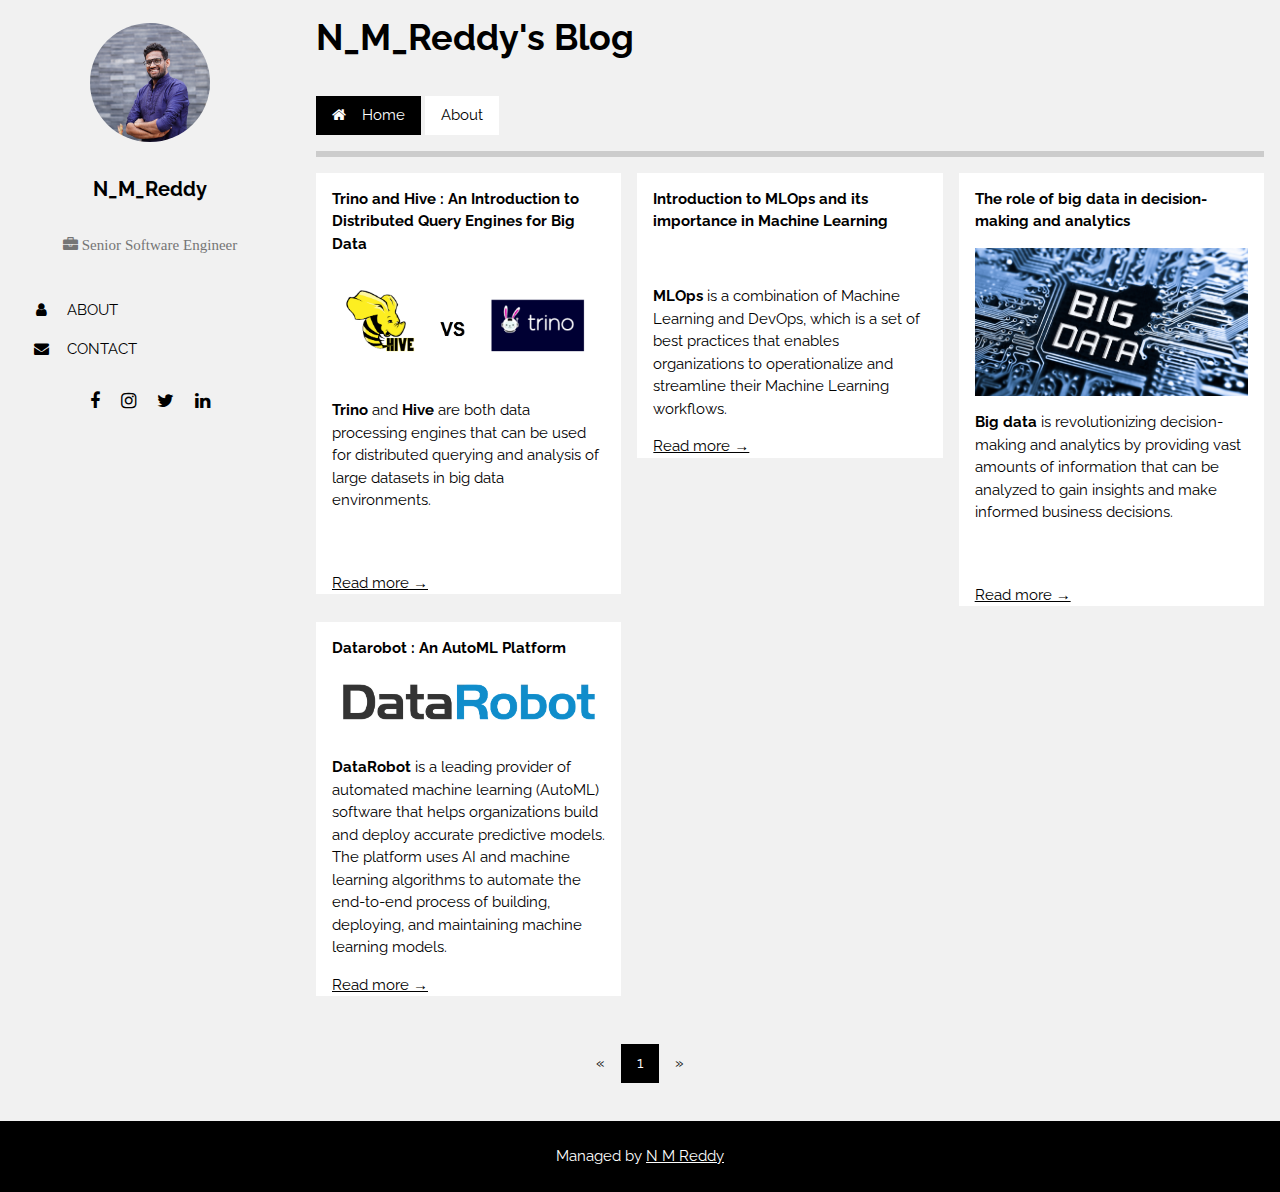
==== commit 1a41588f: "Update index.html" ====
--- a/index.html
+++ b/index.html
@@ -60,11 +60,33 @@
   
   <!-- First Photo Grid-->
   <div class="w3-row-padding">
+      <div class="w3-third w3-container w3-margin-bottom">
+          <!--<img src="assets\images\blog/mlops.PNG" alt="" style="width:100%" class="w3-hover-opacity">-->
+          <div class="w3-container w3-white">
+            <p><b>Trino and Hive : An Introduction to Distributed Query Engines for Big Data</b></p>
+            <img src="/images/blog_images/trino_and_hive.PNG" alt="" style="width:100%" class="w3-hover-opacity">
+            <p><b>Trino</b> and <b>Hive</b>   are both data processing engines that can be used for distributed querying and analysis of large datasets in big data environments. </p>
+            <br>
+            <br>
+            <a class="more-link" href="blog_posts/trino_and_hive.html">Read more &rarr;</a>
+          </div>
+    </div>
+    <div class="w3-third w3-container w3-margin-bottom">
+          <!--<img src="assets\images\blog/mlops.PNG" alt="" style="width:100%" class="w3-hover-opacity">-->
+          <div class="w3-container w3-white">
+            <p><b>Introduction to MLOps and its importance in Machine Learning</b></p>
+            <img src="/images/blog_images/mlops.PNG" alt="" style="width:100%" class="w3-hover-opacity">
+            <p><b> MLOps</b> is a combination of Machine Learning and DevOps, which is a set of best practices that enables organizations to operationalize and streamline their Machine Learning workflows. </p>
+            <a class="more-link" href="blog_posts/introduction_to_mlops.html">Read more &rarr;</a>
+          </div>
+    </div>
     <div class="w3-third w3-container w3-margin-bottom">
       <div class="w3-container w3-white">
         <p><b>The role of big data in decision-making and analytics</b></p>
          <img src="/images/blog_images/bigdata.PNG" alt="" style="width:100%" class="w3-hover-opacity">
-        <p>Big data is revolutionizing decision-making and analytics by providing vast amounts of information that can be analyzed to gain insights and make informed business decisions.</p>
+        <p><b>Big data</b> is revolutionizing decision-making and analytics by providing vast amounts of information that can be analyzed to gain insights and make informed business decisions.</p>
+        <br>
+        <br>
         <a class="more-link" href="blog_posts/big_data.html">Read more &rarr;</a>
       </div>
     </div>
@@ -72,11 +94,12 @@
       <!--<img src="assets\images\blog/datarobot.PNG" alt="" style="width:100%" class="w3-hover-opacity">-->
       <div class="w3-container w3-white">
         <p><b>Datarobot : An AutoML Platform</b></p>
-        <img src="assets\images\blog/datarobot.PNG" alt="" style="width:100%" class="w3-hover-opacity">
-        <p>DataRobot is a leading provider of automated machine learning (AutoML) software that helps organizations build and deploy accurate predictive models. The platform uses AI and machine learning algorithms to automate the end-to-end process of building, deploying, and maintaining machine learning models.</p>
+        <img src="/images/blog_images/datarobot.PNG" alt="" style="width:100%" class="w3-hover-opacity">
+        <p><b>DataRobot</b> is a leading provider of automated machine learning (AutoML) software that helps organizations build and deploy accurate predictive models. The platform uses AI and machine learning algorithms to automate the end-to-end process of building, deploying, and maintaining machine learning models.             </p>
         <a class="more-link" href="blog_posts/datarobot_an_automl_platform.html">Read more &rarr;</a>
       </div>
     </div>
+
 
    <!-- <div class="w3-row-padding">
     <div class="w3-third w3-container w3-margin-bottom">
